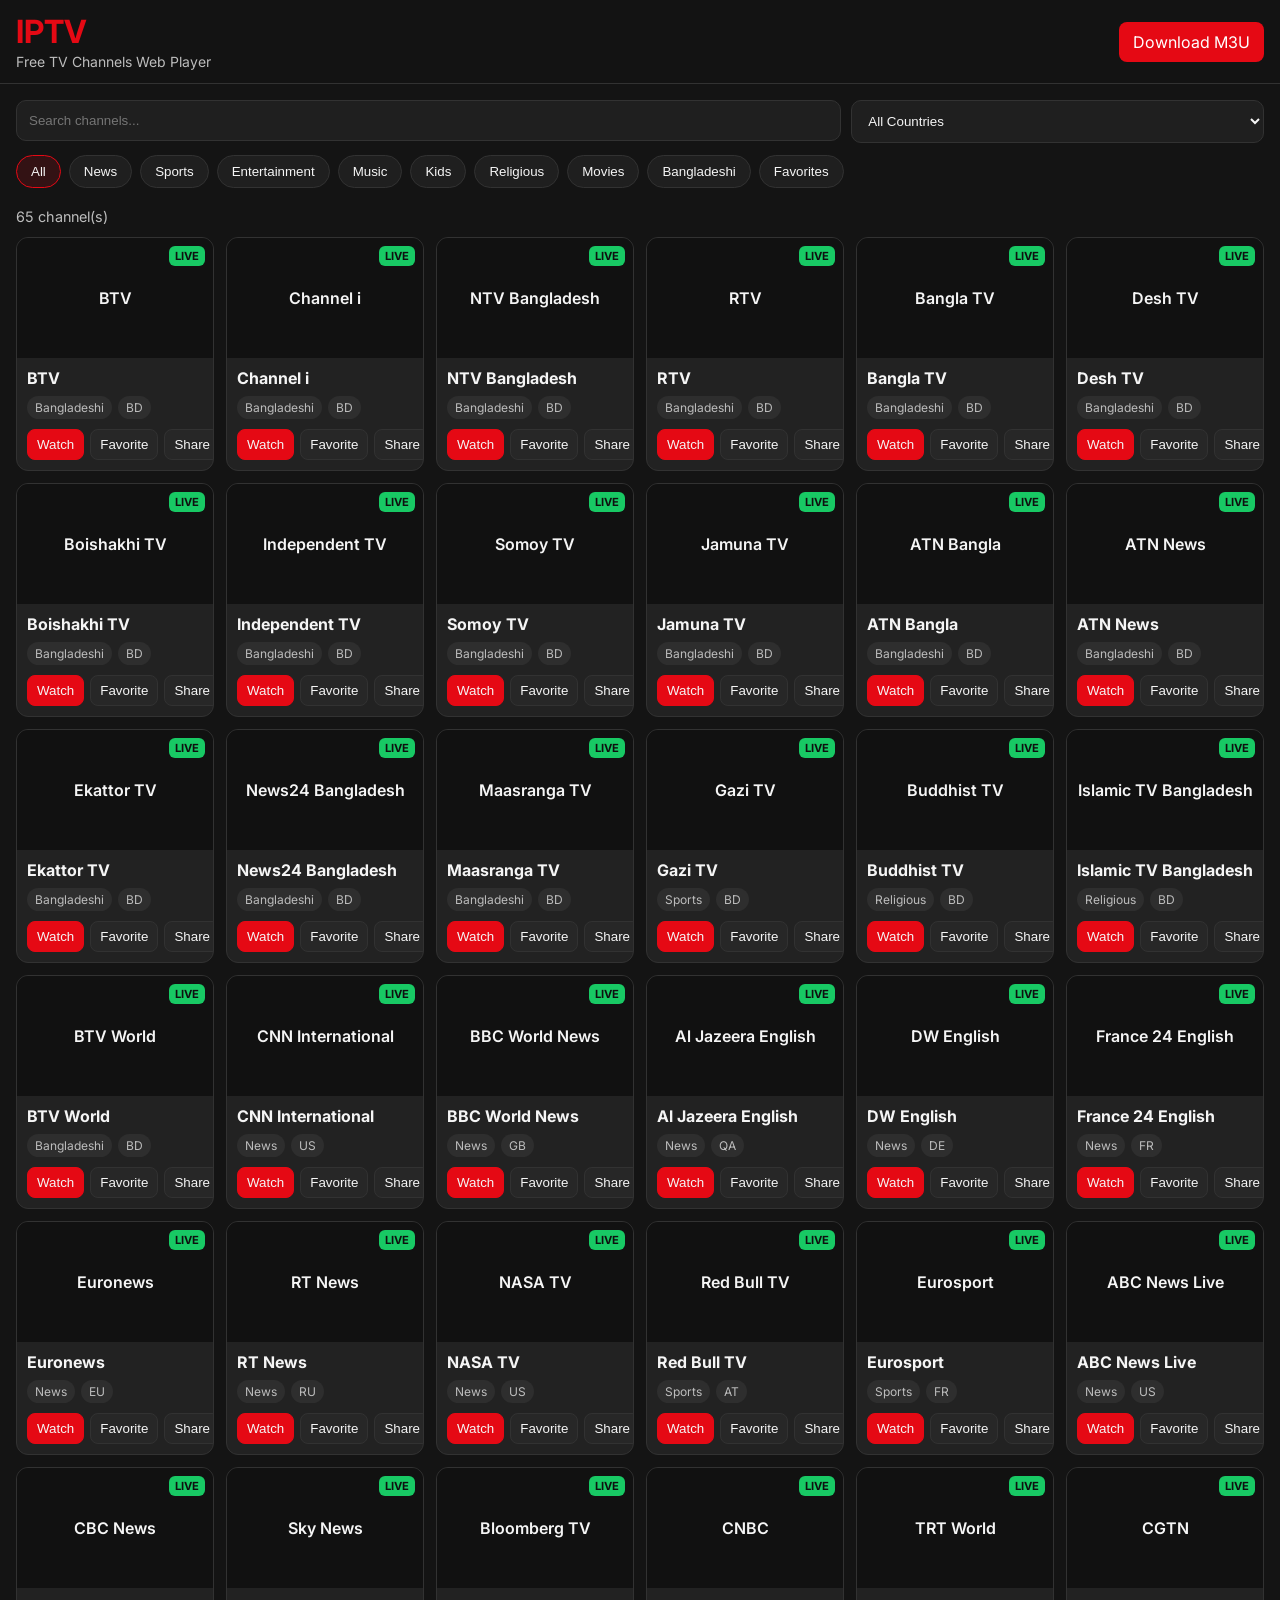
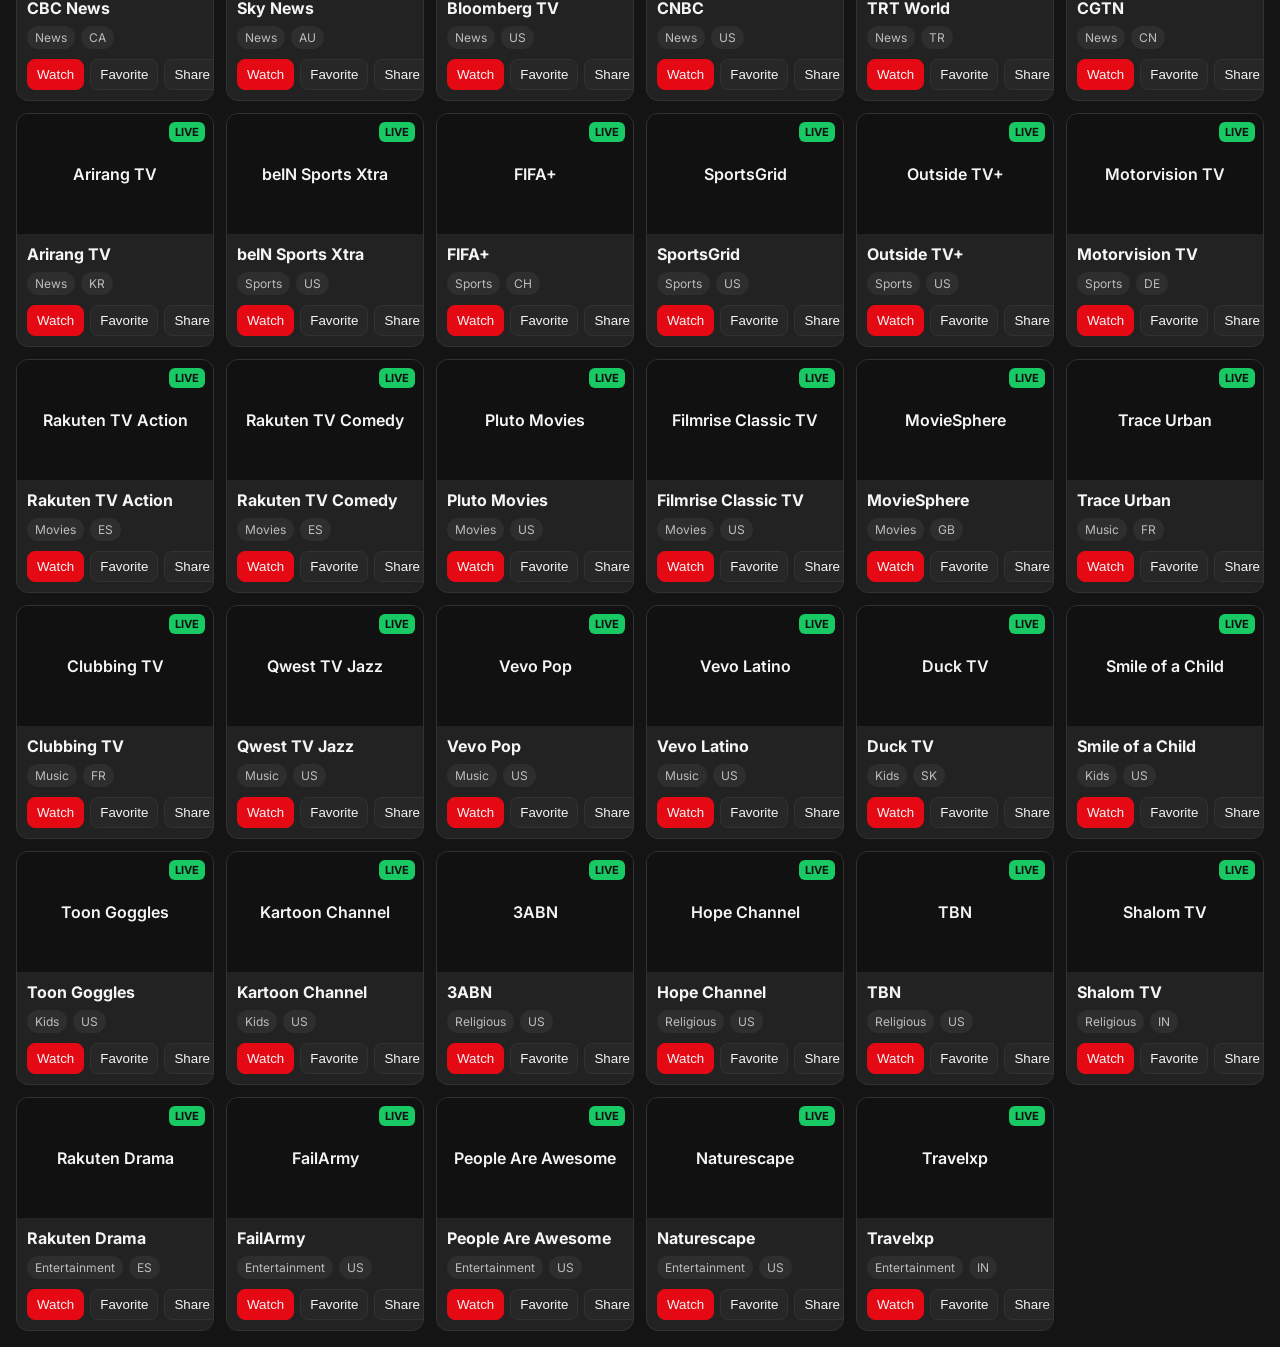
==== index.html @ 196e37d7 "." ====
<!DOCTYPE html>
<html lang="en">
<head>
  <meta charset="UTF-8" />
  <meta name="viewport" content="width=device-width, initial-scale=1.0" />
  <title>IPTV - Free Live TV Channels</title>
  <meta name="description" content="Watch free live TV channels in your browser with category and country filters." />
  <meta name="keywords" content="IPTV, live tv, free tv, m3u, m3u8, bangladesh tv, online streaming" />
  <meta property="og:title" content="IPTV - Free Live TV Channels" />
  <meta property="og:description" content="Stream free live channels instantly from your browser." />
  <meta property="og:image" content="https://maruf.github.io/IPTV/assets/icons/og-image.png" />
  <meta property="og:type" content="website" />
  <meta name="twitter:card" content="summary_large_image" />
  <link rel="icon" type="image/svg+xml" href="assets/icons/favicon.svg" />
  <link rel="alternate icon" href="assets/icons/favicon.ico" />
  <link rel="preconnect" href="https://fonts.googleapis.com" />
  <link rel="preconnect" href="https://fonts.gstatic.com" crossorigin />
  <link href="https://fonts.googleapis.com/css2?family=Inter:wght@400;500;600;700&display=swap" rel="stylesheet" />
  <link rel="stylesheet" href="assets/css/style.css" />
</head>
<body>
  <header class="topbar">
    <div class="brand-wrap">
      <h1>IPTV</h1>
      <span class="tagline">Free TV Channels Web Player</span>
    </div>
    <a class="playlist-link" href="playlist.m3u" download>Download M3U</a>
  </header>

  <main class="container">
    <section class="toolbar">
      <div class="search-wrap">
        <input id="searchInput" type="search" placeholder="Search channels..." autocomplete="off" />
      </div>
      <div class="filter-wrap">
        <select id="countryFilter" aria-label="Filter by country">
          <option value="all">All Countries</option>
        </select>
      </div>
    </section>

    <nav id="categoryTabs" class="tabs" aria-label="Category tabs">
      <button class="tab active" data-category="all">All</button>
      <button class="tab" data-category="news">News</button>
      <button class="tab" data-category="sports">Sports</button>
      <button class="tab" data-category="entertainment">Entertainment</button>
      <button class="tab" data-category="music">Music</button>
      <button class="tab" data-category="kids">Kids</button>
      <button class="tab" data-category="religious">Religious</button>
      <button class="tab" data-category="movies">Movies</button>
      <button class="tab" data-category="bangladeshi">Bangladeshi</button>
      <button class="tab" data-category="favorites">Favorites</button>
    </nav>

    <section class="status-row">
      <span id="resultCount">Loading channels...</span>
      <span id="lastWatchedLabel" class="muted"></span>
    </section>

    <section id="channelGrid" class="channel-grid" aria-live="polite"></section>
  </main>

  <template id="channelCardTemplate">
    <article class="channel-card">
      <div class="logo-wrap">
        <img class="channel-logo" alt="" loading="lazy" />
        <div class="logo-fallback"></div>
        <span class="live-dot">LIVE</span>
      </div>
      <div class="card-body">
        <h3 class="channel-name"></h3>
        <p class="channel-meta">
          <span class="badge category-badge"></span>
          <span class="country-chip"></span>
        </p>
        <div class="card-actions">
          <button class="btn btn-watch" type="button">Watch</button>
          <button class="btn btn-favorite" type="button">Favorite</button>
          <button class="btn btn-share" type="button">Share</button>
        </div>
      </div>
    </article>
  </template>

  <script src="assets/js/channels.js"></script>
  <script src="assets/js/app.js"></script>
</body>
</html>
---- assets/css/style.css ----
:root {
  --bg: #141414;
  --bg-soft: #1f1f1f;
  --card: #222;
  --text: #f5f5f5;
  --muted: #bdbdbd;
  --accent: #e50914;
  --accent-soft: rgba(229, 9, 20, 0.15);
  --success: #18c964;
  --border: #323232;
}

* { box-sizing: border-box; }
html, body { margin: 0; padding: 0; }
body {
  font-family: "Inter", Arial, sans-serif;
  background: var(--bg);
  color: var(--text);
  min-height: 100vh;
}

.topbar {
  position: sticky;
  top: 0;
  z-index: 100;
  background: rgba(20, 20, 20, 0.95);
  border-bottom: 1px solid var(--border);
  display: flex;
  justify-content: space-between;
  align-items: center;
  padding: 12px 16px;
  backdrop-filter: blur(8px);
}

.brand-wrap h1 { margin: 0; color: var(--accent); }
.tagline { font-size: 0.875rem; color: var(--muted); }
.playlist-link {
  background: var(--accent);
  color: #fff;
  text-decoration: none;
  padding: 10px 14px;
  border-radius: 8px;
}

.container { max-width: 1600px; margin: 0 auto; padding: 16px; }
.toolbar { display: grid; gap: 10px; grid-template-columns: 1fr; margin-bottom: 12px; }
input, select {
  width: 100%;
  border: 1px solid var(--border);
  background: var(--bg-soft);
  color: var(--text);
  border-radius: 10px;
  padding: 12px;
}

.tabs {
  display: flex;
  gap: 8px;
  overflow-x: auto;
  padding-bottom: 8px;
  margin-bottom: 12px;
}
.tab {
  border: 1px solid var(--border);
  background: var(--bg-soft);
  color: var(--text);
  border-radius: 999px;
  padding: 8px 14px;
  cursor: pointer;
  transition: all 0.2s ease;
}
.tab.active, .tab:hover {
  border-color: var(--accent);
  background: var(--accent-soft);
}

.status-row {
  display: flex;
  justify-content: space-between;
  gap: 10px;
  margin-bottom: 12px;
  color: var(--muted);
  font-size: 0.9rem;
}

.channel-grid {
  display: grid;
  gap: 12px;
  grid-template-columns: repeat(2, minmax(0, 1fr));
}

.channel-card {
  background: var(--card);
  border: 1px solid var(--border);
  border-radius: 12px;
  overflow: hidden;
  transition: transform 0.25s ease, box-shadow 0.25s ease;
}
.channel-card:hover {
  transform: translateY(-4px);
  box-shadow: 0 8px 24px rgba(0, 0, 0, 0.35);
}

.logo-wrap {
  position: relative;
  background: #111;
  height: 120px;
  display: flex;
  align-items: center;
  justify-content: center;
}
.channel-logo {
  max-width: 90%;
  max-height: 90%;
  object-fit: contain;
}
.logo-fallback {
  display: none;
  align-items: center;
  justify-content: center;
  color: var(--text);
  font-weight: 600;
}
.live-dot {
  position: absolute;
  top: 8px;
  right: 8px;
  background: var(--success);
  color: #0f0f0f;
  font-size: 0.7rem;
  font-weight: 700;
  padding: 3px 6px;
  border-radius: 6px;
}

.card-body { padding: 10px; }
.channel-name { margin: 0 0 8px; font-size: 1rem; }
.channel-meta { margin: 0 0 10px; display: flex; gap: 6px; flex-wrap: wrap; }
.badge, .country-chip {
  background: #2e2e2e;
  border-radius: 999px;
  padding: 4px 8px;
  font-size: 0.75rem;
  color: var(--muted);
}

.card-actions { display: flex; gap: 6px; }
.btn {
  border: 1px solid var(--border);
  border-radius: 8px;
  background: #272727;
  color: var(--text);
  padding: 7px 9px;
  cursor: pointer;
  flex: 1;
  transition: background 0.2s ease, border-color 0.2s ease;
}
.btn-watch { background: var(--accent); border-color: var(--accent); }
.btn:hover { border-color: var(--accent); }

.skeleton {
  height: 220px;
  border-radius: 12px;
  background: linear-gradient(90deg, #222 25%, #2d2d2d 37%, #222 63%);
  background-size: 400% 100%;
  animation: shimmer 1.4s infinite;
}

.muted { color: var(--muted); }

@keyframes shimmer {
  0% { background-position: 100% 0; }
  100% { background-position: 0 0; }
}

@media (min-width: 700px) {
  .toolbar { grid-template-columns: 2fr 1fr; }
  .channel-grid { grid-template-columns: repeat(4, minmax(0, 1fr)); }
}

@media (min-width: 1100px) {
  .channel-grid { grid-template-columns: repeat(6, minmax(0, 1fr)); }
}

*::-webkit-scrollbar { width: 10px; height: 10px; }
*::-webkit-scrollbar-thumb { background: #444; border-radius: 8px; }
*::-webkit-scrollbar-thumb:hover { background: #666; }
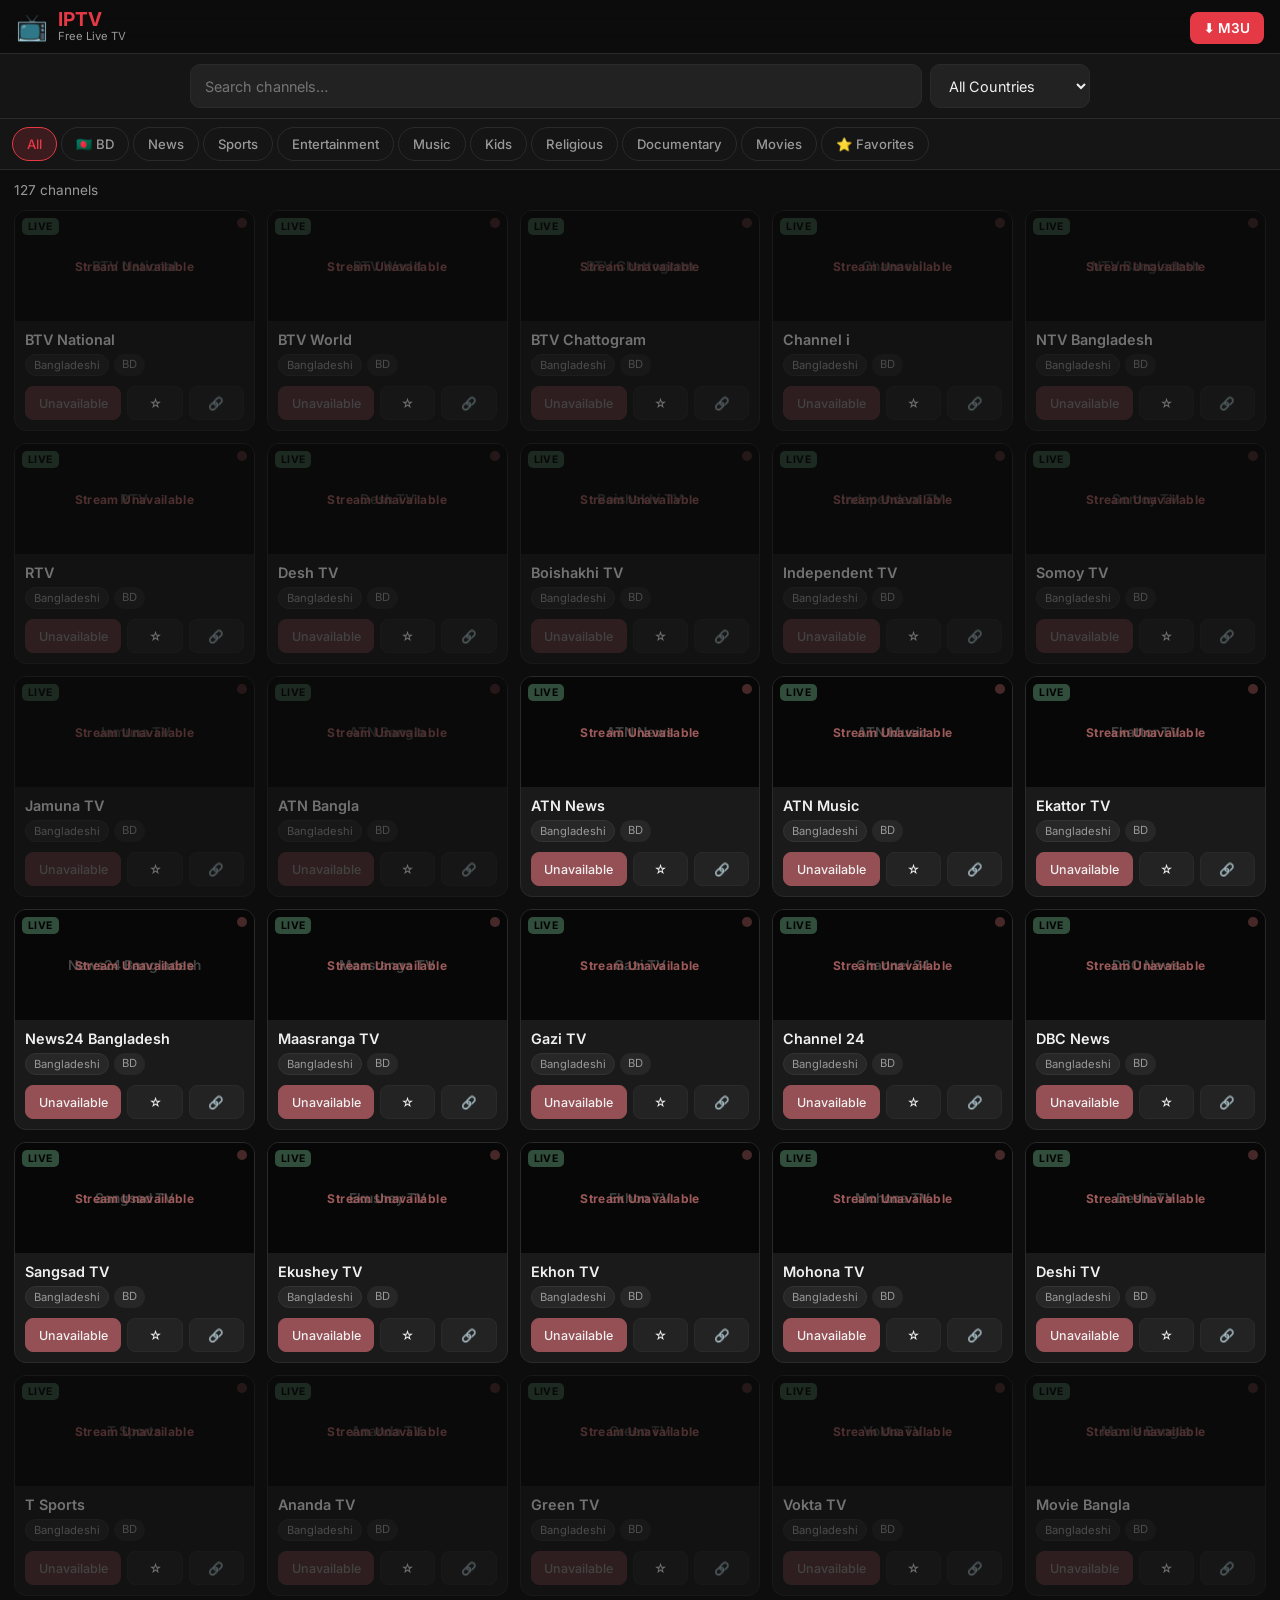
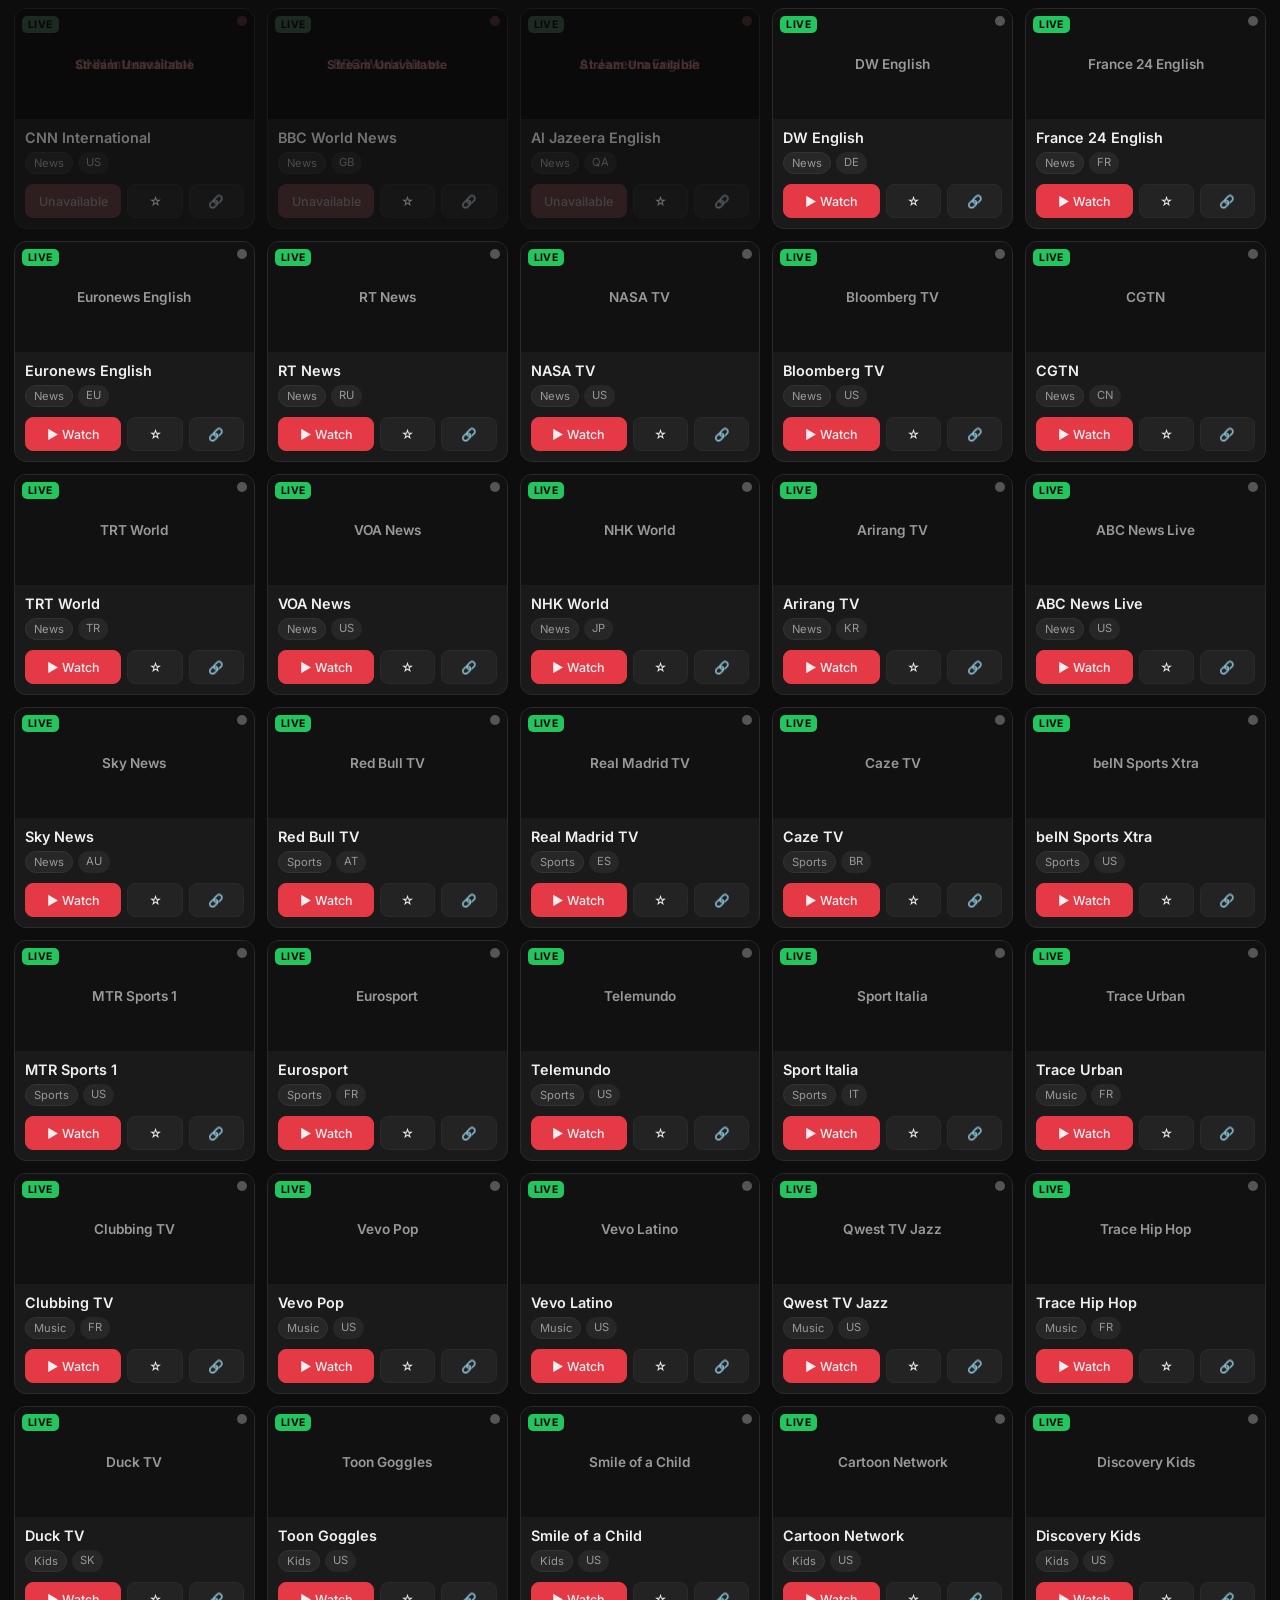
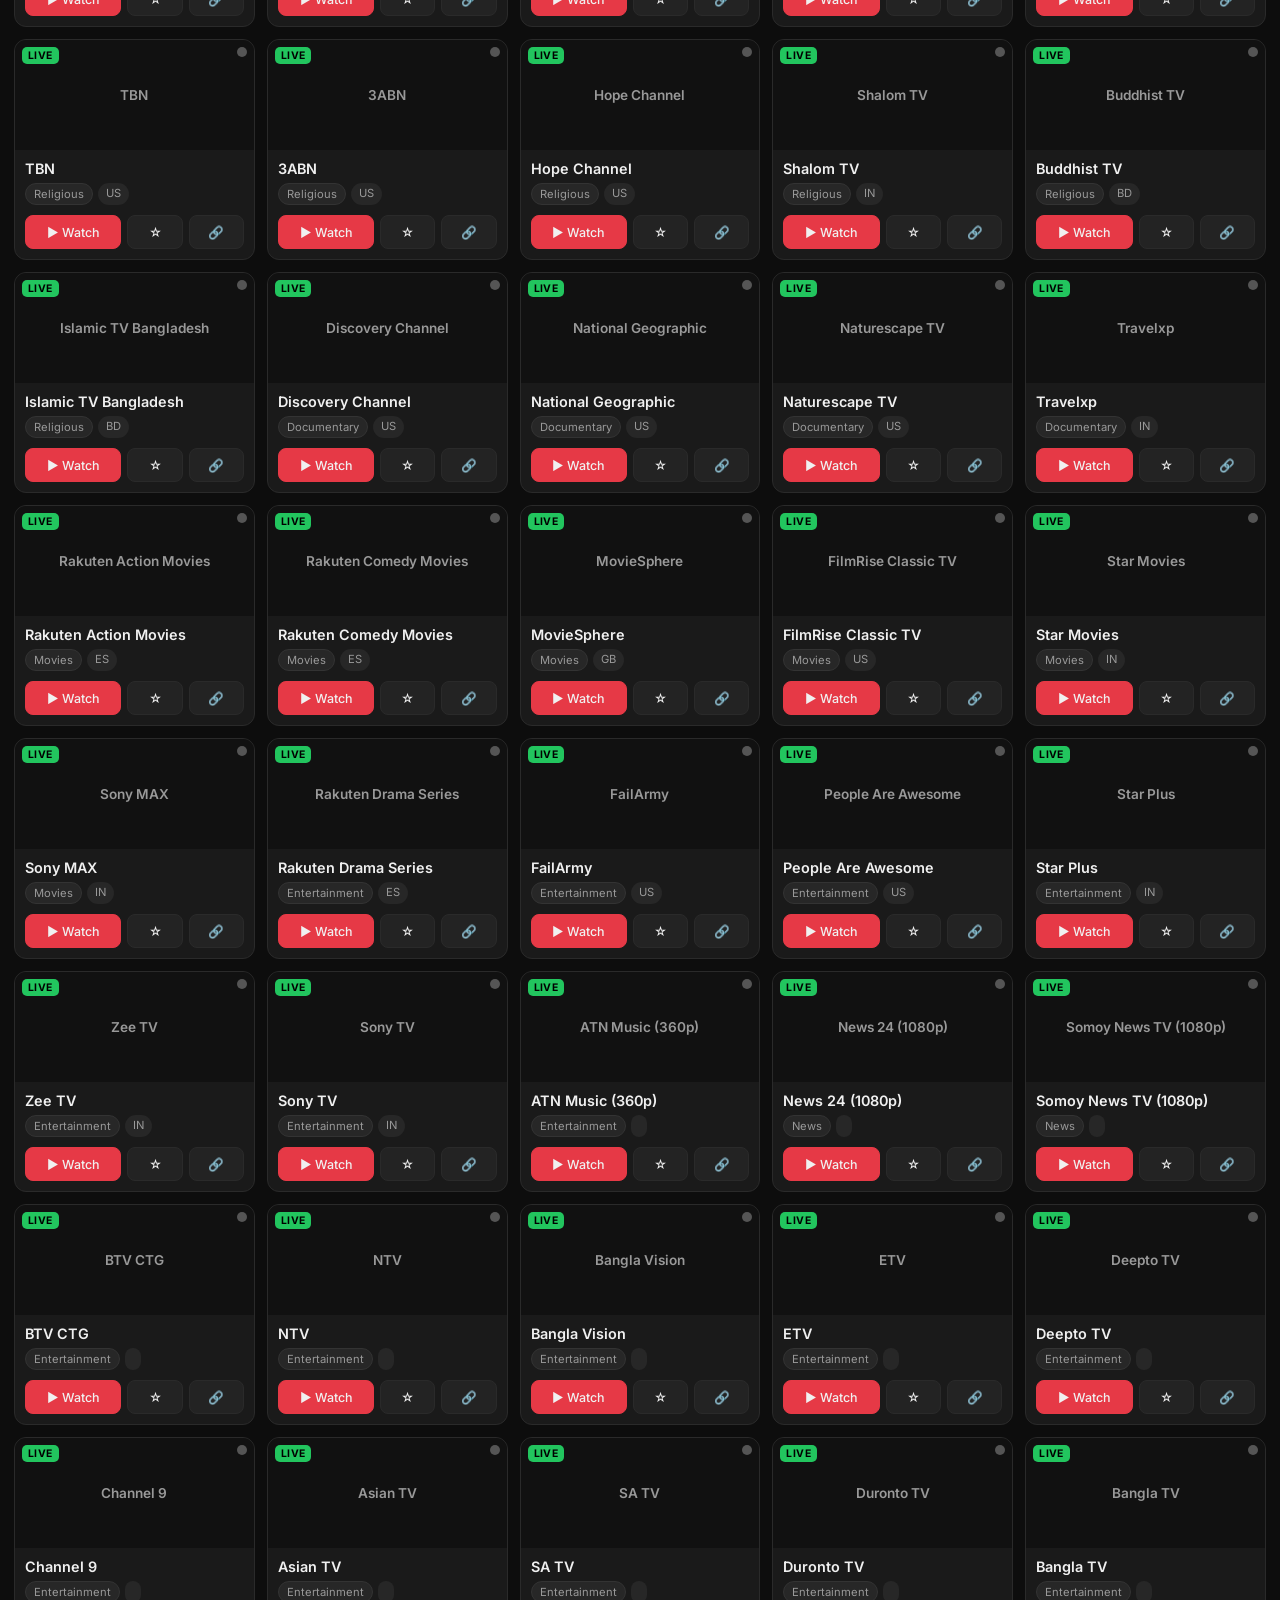
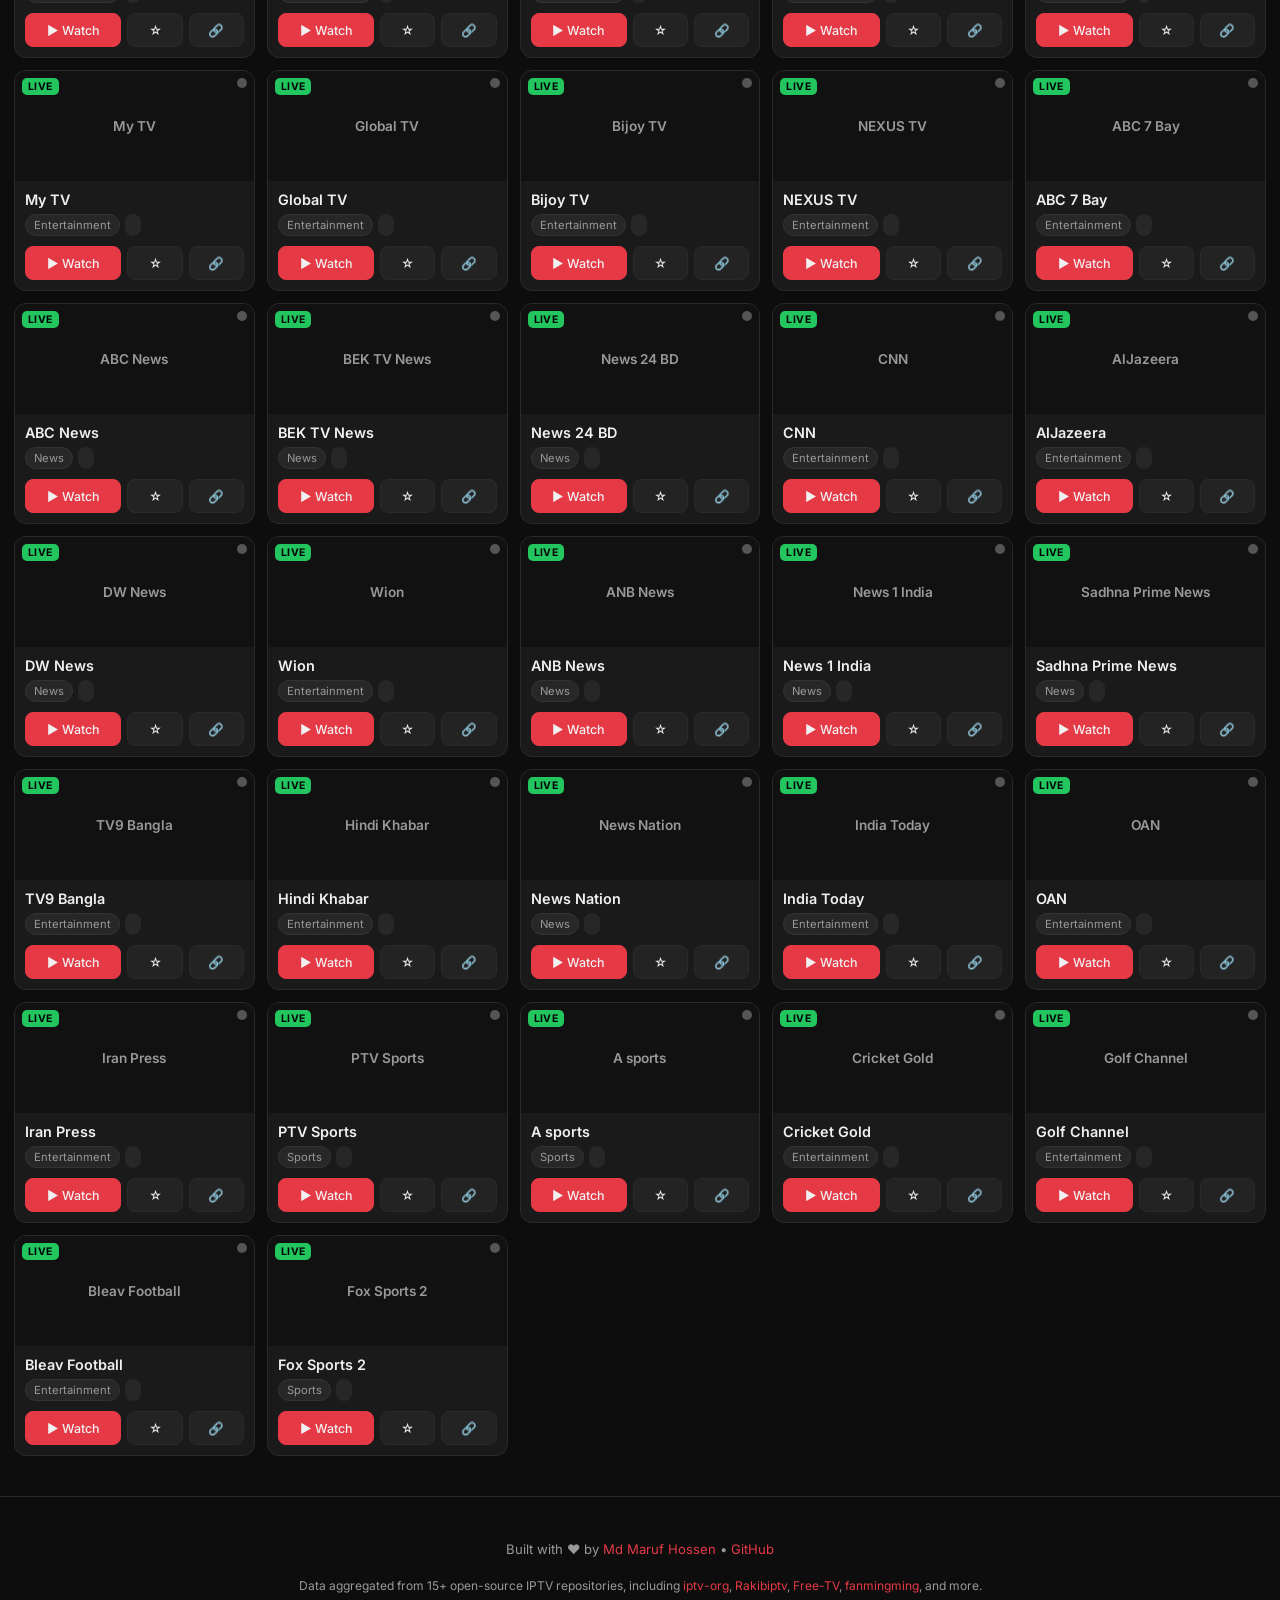
==== commit f93fc06f: "." ====
--- a/index.html
+++ b/index.html
@@ -3,14 +3,17 @@
 <head>
   <meta charset="UTF-8" />
   <meta name="viewport" content="width=device-width, initial-scale=1.0" />
-  <title>IPTV - Free Live TV Channels</title>
-  <meta name="description" content="Watch free live TV channels in your browser with category and country filters." />
-  <meta name="keywords" content="IPTV, live tv, free tv, m3u, m3u8, bangladesh tv, online streaming" />
-  <meta property="og:title" content="IPTV - Free Live TV Channels" />
-  <meta property="og:description" content="Stream free live channels instantly from your browser." />
-  <meta property="og:image" content="https://maruf.github.io/IPTV/assets/icons/og-image.png" />
+  <title>IPTV — Free Live TV Channels</title>
+  <meta name="description" content="Watch 90+ free live TV channels in your browser. BD channels, news, sports, movies. No app, no registration." />
+  <meta name="keywords" content="IPTV, live tv, free tv, bangladesh tv, m3u, m3u8, HLS stream, online tv" />
+  <meta property="og:title" content="IPTV — Free Live TV Channels" />
+  <meta property="og:description" content="Stream free live channels instantly — Bangladeshi, News, Sports, Movies & more." />
+  <meta property="og:image" content="https://MdMarufHossen71.github.io/IPTV/assets/icons/og-image.png" />
+  <meta property="og:url" content="https://MdMarufHossen71.github.io/IPTV/" />
   <meta property="og:type" content="website" />
   <meta name="twitter:card" content="summary_large_image" />
+  <meta name="twitter:title" content="IPTV — Free Live TV Channels" />
+  <meta name="twitter:description" content="90+ verified live channels — BD, News, Sports, Movies and more." />
   <link rel="icon" type="image/svg+xml" href="assets/icons/favicon.svg" />
   <link rel="alternate icon" href="assets/icons/favicon.ico" />
   <link rel="preconnect" href="https://fonts.googleapis.com" />
@@ -19,70 +22,83 @@
   <link rel="stylesheet" href="assets/css/style.css" />
 </head>
 <body>
+
   <header class="topbar">
-    <div class="brand-wrap">
-      <h1>IPTV</h1>
-      <span class="tagline">Free TV Channels Web Player</span>
+    <div class="brand">
+      <div class="brand-logo">📺</div>
+      <div class="brand-text">
+        <span class="brand-name">IPTV</span>
+        <span class="brand-sub">Free Live TV</span>
+      </div>
     </div>
-    <a class="playlist-link" href="playlist.m3u" download>Download M3U</a>
+    <div class="topbar-actions">
+      <a class="btn-m3u" href="playlist.m3u" download title="Download M3U playlist for VLC/IPTV apps">⬇ M3U</a>
+    </div>
   </header>
 
+  <nav class="search-bar-wrap">
+    <div class="search-inner">
+      <input id="searchInput" type="search" placeholder="Search channels…" autocomplete="off" aria-label="Search channels" />
+      <select id="countryFilter" aria-label="Filter by country">
+        <option value="all">All Countries</option>
+      </select>
+    </div>
+  </nav>
+
+  <nav id="categoryTabs" class="tabs-wrap" aria-label="Category tabs">
+    <div class="tabs-scroll">
+      <button class="tab active" data-category="all">All</button>
+      <button class="tab" data-category="Bangladeshi">🇧🇩 BD</button>
+      <button class="tab" data-category="News">News</button>
+      <button class="tab" data-category="Sports">Sports</button>
+      <button class="tab" data-category="Entertainment">Entertainment</button>
+      <button class="tab" data-category="Music">Music</button>
+      <button class="tab" data-category="Kids">Kids</button>
+      <button class="tab" data-category="Religious">Religious</button>
+      <button class="tab" data-category="Documentary">Documentary</button>
+      <button class="tab" data-category="Movies">Movies</button>
+      <button class="tab" data-category="favorites">⭐ Favorites</button>
+    </div>
+  </nav>
+
   <main class="container">
-    <section class="toolbar">
-      <div class="search-wrap">
-        <input id="searchInput" type="search" placeholder="Search channels..." autocomplete="off" />
-      </div>
-      <div class="filter-wrap">
-        <select id="countryFilter" aria-label="Filter by country">
-          <option value="all">All Countries</option>
-        </select>
-      </div>
-    </section>
-
-    <nav id="categoryTabs" class="tabs" aria-label="Category tabs">
-      <button class="tab active" data-category="all">All</button>
-      <button class="tab" data-category="news">News</button>
-      <button class="tab" data-category="sports">Sports</button>
-      <button class="tab" data-category="entertainment">Entertainment</button>
-      <button class="tab" data-category="music">Music</button>
-      <button class="tab" data-category="kids">Kids</button>
-      <button class="tab" data-category="religious">Religious</button>
-      <button class="tab" data-category="movies">Movies</button>
-      <button class="tab" data-category="bangladeshi">Bangladeshi</button>
-      <button class="tab" data-category="favorites">Favorites</button>
-    </nav>
-
-    <section class="status-row">
-      <span id="resultCount">Loading channels...</span>
-      <span id="lastWatchedLabel" class="muted"></span>
-    </section>
-
+    <div class="status-bar">
+      <span id="resultCount">Loading…</span>
+      <span id="lastWatchedLabel" class="muted-text"></span>
+    </div>
     <section id="channelGrid" class="channel-grid" aria-live="polite"></section>
   </main>
 
+  <footer class="site-footer">
+    <p>Built with ❤️ by <a href="https://mdmarufhossen71.site" target="_blank" rel="noopener">Md Maruf Hossen</a> &bull; <a href="https://github.com/MdMarufHossen71/IPTV" target="_blank" rel="noopener">GitHub</a></p>
+    <p class="footer-sources">Data aggregated from 15+ open-source IPTV repositories, including <a href="https://github.com/iptv-org/iptv" target="_blank" rel="noopener">iptv-org</a>, <a href="https://github.com/Rakib49/Rakibiptv" target="_blank" rel="noopener">Rakibiptv</a>, <a href="https://github.com/Free-TV/IPTV" target="_blank" rel="noopener">Free-TV</a>, <a href="https://github.com/fanmingming/live" target="_blank" rel="noopener">fanmingming</a>, and more.</p>
+  </footer>
+
   <template id="channelCardTemplate">
-    <article class="channel-card">
-      <div class="logo-wrap">
+    <article class="channel-card" tabindex="0">
+      <div class="card-logo-wrap">
         <img class="channel-logo" alt="" loading="lazy" />
-        <div class="logo-fallback"></div>
-        <span class="live-dot">LIVE</span>
+        <span class="logo-fallback-text"></span>
+        <span class="live-badge">LIVE</span>
+        <span class="status-dot" title="Checking…"></span>
       </div>
       <div class="card-body">
         <h3 class="channel-name"></h3>
-        <p class="channel-meta">
-          <span class="badge category-badge"></span>
-          <span class="country-chip"></span>
-        </p>
+        <div class="channel-meta">
+          <span class="cat-badge"></span>
+          <span class="country-badge"></span>
+        </div>
         <div class="card-actions">
-          <button class="btn btn-watch" type="button">Watch</button>
-          <button class="btn btn-favorite" type="button">Favorite</button>
-          <button class="btn btn-share" type="button">Share</button>
+          <button class="btn btn-watch" type="button">▶ Watch</button>
+          <button class="btn btn-fav" type="button" title="Add to favorites">☆</button>
+          <button class="btn btn-share" type="button" title="Copy link">🔗</button>
         </div>
       </div>
     </article>
   </template>
 
   <script src="assets/js/channels.js"></script>
+  <script src="assets/js/verify.js"></script>
   <script src="assets/js/app.js"></script>
 </body>
 </html>
--- a/assets/css/style.css
+++ b/assets/css/style.css
@@ -1,187 +1,300 @@
+/* ─── Variables ─────────────────────────────────────────── */
 :root {
-  --bg: #141414;
-  --bg-soft: #1f1f1f;
-  --card: #222;
-  --text: #f5f5f5;
-  --muted: #bdbdbd;
-  --accent: #e50914;
-  --accent-soft: rgba(229, 9, 20, 0.15);
-  --success: #18c964;
-  --border: #323232;
-}
-
-* { box-sizing: border-box; }
+  --bg:         #0d0d0d;
+  --bg-soft:    #151515;
+  --card:       #1a1a1a;
+  --card-hover: #1e1e1e;
+  --border:     #2a2a2a;
+  --text:       #f0f0f0;
+  --muted:      #999;
+  --accent:     #e63946;
+  --accent-dim: rgba(230, 57, 70, 0.18);
+  --green:      #22c55e;
+  --red:        #ef4444;
+  --radius:     12px;
+  --transition: 0.22s ease;
+}
+
+/* ─── Reset ──────────────────────────────────────────────── */
+*, *::before, *::after { box-sizing: border-box; }
 html, body { margin: 0; padding: 0; }
 body {
-  font-family: "Inter", Arial, sans-serif;
+  font-family: "Inter", system-ui, sans-serif;
   background: var(--bg);
   color: var(--text);
   min-height: 100vh;
-}
-
+  -webkit-font-smoothing: antialiased;
+}
+img { display: block; }
+button, input, select { font-family: inherit; }
+a { color: inherit; }
+
+/* ─── Topbar ─────────────────────────────────────────────── */
 .topbar {
   position: sticky;
   top: 0;
-  z-index: 100;
-  background: rgba(20, 20, 20, 0.95);
-  border-bottom: 1px solid var(--border);
+  z-index: 200;
   display: flex;
   justify-content: space-between;
   align-items: center;
-  padding: 12px 16px;
-  backdrop-filter: blur(8px);
-}
-
-.brand-wrap h1 { margin: 0; color: var(--accent); }
-.tagline { font-size: 0.875rem; color: var(--muted); }
-.playlist-link {
+  padding: 10px 16px;
+  background: rgba(13, 13, 13, 0.92);
+  border-bottom: 1px solid var(--border);
+  backdrop-filter: blur(12px);
+}
+.brand { display: flex; align-items: center; gap: 10px; }
+.brand-logo { font-size: 1.6rem; line-height: 1; }
+.brand-name { display: block; font-size: 1.2rem; font-weight: 700; color: var(--accent); line-height: 1; }
+.brand-sub  { display: block; font-size: 0.7rem; color: var(--muted); }
+.btn-m3u {
   background: var(--accent);
   color: #fff;
   text-decoration: none;
+  border-radius: 8px;
+  padding: 8px 14px;
+  font-size: 0.85rem;
+  font-weight: 600;
+  transition: opacity var(--transition);
+  white-space: nowrap;
+}
+.btn-m3u:hover { opacity: 0.85; }
+
+/* ─── Search bar ─────────────────────────────────────────── */
+.search-bar-wrap {
+  background: var(--bg-soft);
+  border-bottom: 1px solid var(--border);
+  padding: 10px 16px;
+}
+.search-inner {
+  display: flex;
+  gap: 8px;
+  max-width: 900px;
+  margin: 0 auto;
+}
+input[type="search"], select {
+  flex: 1;
+  background: #222;
+  border: 1px solid var(--border);
+  border-radius: 10px;
+  color: var(--text);
   padding: 10px 14px;
-  border-radius: 8px;
-}
-
-.container { max-width: 1600px; margin: 0 auto; padding: 16px; }
-.toolbar { display: grid; gap: 10px; grid-template-columns: 1fr; margin-bottom: 12px; }
-input, select {
-  width: 100%;
-  border: 1px solid var(--border);
+  font-size: 0.9rem;
+  outline: none;
+  min-height: 44px;
+  transition: border-color var(--transition);
+}
+input[type="search"]:focus, select:focus {
+  border-color: var(--accent);
+}
+select { flex: 0 0 auto; width: 160px; cursor: pointer; }
+
+/* ─── Category tabs ──────────────────────────────────────── */
+.tabs-wrap {
   background: var(--bg-soft);
-  color: var(--text);
-  border-radius: 10px;
-  padding: 12px;
-}
-
-.tabs {
-  display: flex;
-  gap: 8px;
+  border-bottom: 1px solid var(--border);
+  padding: 0 12px;
+}
+.tabs-scroll {
+  display: flex;
+  gap: 4px;
   overflow-x: auto;
-  padding-bottom: 8px;
-  margin-bottom: 12px;
-}
+  padding: 8px 0;
+  scrollbar-width: none;
+}
+.tabs-scroll::-webkit-scrollbar { display: none; }
 .tab {
   border: 1px solid var(--border);
-  background: var(--bg-soft);
-  color: var(--text);
+  background: transparent;
+  color: var(--muted);
   border-radius: 999px;
-  padding: 8px 14px;
+  padding: 6px 14px;
+  font-size: 0.82rem;
+  font-weight: 500;
   cursor: pointer;
-  transition: all 0.2s ease;
-}
-.tab.active, .tab:hover {
+  white-space: nowrap;
+  min-height: 34px;
+  transition: all var(--transition);
+}
+.tab:hover { color: var(--text); border-color: #555; }
+.tab.active {
+  background: var(--accent-dim);
   border-color: var(--accent);
-  background: var(--accent-soft);
-}
-
-.status-row {
+  color: var(--accent);
+}
+
+/* ─── Main container ─────────────────────────────────────── */
+.container { max-width: 1700px; margin: 0 auto; padding: 12px 14px 40px; }
+.status-bar {
   display: flex;
   justify-content: space-between;
-  gap: 10px;
+  align-items: center;
   margin-bottom: 12px;
-  color: var(--muted);
-  font-size: 0.9rem;
-}
-
+  font-size: 0.85rem;
+  color: var(--muted);
+}
+
+/* ─── Channel grid ───────────────────────────────────────── */
 .channel-grid {
   display: grid;
   gap: 12px;
-  grid-template-columns: repeat(2, minmax(0, 1fr));
-}
-
+  grid-template-columns: repeat(2, 1fr);
+}
+@media (min-width: 560px)  { .channel-grid { grid-template-columns: repeat(3, 1fr); } }
+@media (min-width: 860px)  { .channel-grid { grid-template-columns: repeat(4, 1fr); } }
+@media (min-width: 1100px) { .channel-grid { grid-template-columns: repeat(5, 1fr); } }
+@media (min-width: 1400px) { .channel-grid { grid-template-columns: repeat(6, 1fr); } }
+
+/* ─── Channel card ───────────────────────────────────────── */
 .channel-card {
   background: var(--card);
   border: 1px solid var(--border);
-  border-radius: 12px;
+  border-radius: var(--radius);
   overflow: hidden;
-  transition: transform 0.25s ease, box-shadow 0.25s ease;
-}
-.channel-card:hover {
-  transform: translateY(-4px);
-  box-shadow: 0 8px 24px rgba(0, 0, 0, 0.35);
-}
-
-.logo-wrap {
+  cursor: pointer;
+  transition: transform var(--transition), box-shadow var(--transition), border-color var(--transition);
+}
+.channel-card:hover, .channel-card:focus-visible {
+  transform: translateY(-4px) scale(1.01);
+  box-shadow: 0 0 0 1px var(--accent), 0 12px 32px rgba(230,57,70,.18);
+  border-color: var(--accent);
+  outline: none;
+}
+.channel-card.offline {
+  opacity: 0.45;
+  filter: grayscale(60%);
+}
+.card-logo-wrap {
   position: relative;
   background: #111;
-  height: 120px;
+  height: 110px;
   display: flex;
   align-items: center;
   justify-content: center;
+  overflow: hidden;
 }
 .channel-logo {
-  max-width: 90%;
-  max-height: 90%;
+  max-width: 88%;
+  max-height: 88%;
   object-fit: contain;
 }
-.logo-fallback {
+.logo-fallback-text {
   display: none;
+  font-size: 0.85rem;
+  font-weight: 600;
+  color: var(--muted);
+  text-align: center;
+  padding: 8px;
+}
+.live-badge {
+  position: absolute;
+  top: 7px;
+  left: 7px;
+  background: var(--green);
+  color: #000;
+  font-size: 0.65rem;
+  font-weight: 700;
+  padding: 2px 6px;
+  border-radius: 5px;
+  letter-spacing: .04em;
+}
+.status-dot {
+  position: absolute;
+  top: 7px;
+  right: 7px;
+  width: 10px;
+  height: 10px;
+  border-radius: 50%;
+  background: #555;
+  transition: background var(--transition);
+}
+.status-dot.live    { background: var(--green); }
+.status-dot.dead    { background: var(--red); }
+.status-dot.offline-badge { background: var(--red); }
+
+.card-body { padding: 10px; }
+.channel-name {
+  margin: 0 0 6px;
+  font-size: 0.9rem;
+  font-weight: 600;
+  white-space: nowrap;
+  overflow: hidden;
+  text-overflow: ellipsis;
+}
+.channel-meta { display: flex; gap: 5px; flex-wrap: wrap; margin-bottom: 10px; }
+.cat-badge, .country-badge {
+  font-size: 0.7rem;
+  padding: 3px 8px;
+  border-radius: 999px;
+  background: #272727;
+  color: var(--muted);
+  white-space: nowrap;
+}
+.cat-badge { border: 1px solid #333; }
+
+.card-actions { display: flex; gap: 6px; }
+.btn {
+  flex: 1;
+  border: 1px solid var(--border);
+  background: #232323;
+  color: var(--text);
+  border-radius: 8px;
+  padding: 7px 6px;
+  font-size: 0.78rem;
+  font-weight: 500;
+  cursor: pointer;
+  min-height: 34px;
+  transition: background var(--transition), border-color var(--transition);
+}
+.btn:hover { border-color: var(--accent); }
+.btn-watch { background: var(--accent); border-color: var(--accent); flex: 2; }
+.btn-watch:hover { background: #c1121f; }
+.btn-fav.active { color: gold; border-color: gold; }
+
+/* Offline badge overlay */
+.offline-label {
+  position: absolute;
+  inset: 0;
+  display: flex;
   align-items: center;
   justify-content: center;
-  color: var(--text);
-  font-weight: 600;
-}
-.live-dot {
-  position: absolute;
-  top: 8px;
-  right: 8px;
-  background: var(--success);
-  color: #0f0f0f;
-  font-size: 0.7rem;
+  background: rgba(0,0,0,.55);
+  color: var(--red);
+  font-size: 0.75rem;
   font-weight: 700;
-  padding: 3px 6px;
-  border-radius: 6px;
-}
-
-.card-body { padding: 10px; }
-.channel-name { margin: 0 0 8px; font-size: 1rem; }
-.channel-meta { margin: 0 0 10px; display: flex; gap: 6px; flex-wrap: wrap; }
-.badge, .country-chip {
-  background: #2e2e2e;
-  border-radius: 999px;
-  padding: 4px 8px;
-  font-size: 0.75rem;
-  color: var(--muted);
-}
-
-.card-actions { display: flex; gap: 6px; }
-.btn {
-  border: 1px solid var(--border);
-  border-radius: 8px;
-  background: #272727;
-  color: var(--text);
-  padding: 7px 9px;
-  cursor: pointer;
-  flex: 1;
-  transition: background 0.2s ease, border-color 0.2s ease;
-}
-.btn-watch { background: var(--accent); border-color: var(--accent); }
-.btn:hover { border-color: var(--accent); }
-
+  letter-spacing: .03em;
+}
+
+/* ─── Skeleton loader ────────────────────────────────────── */
 .skeleton {
-  height: 220px;
-  border-radius: 12px;
-  background: linear-gradient(90deg, #222 25%, #2d2d2d 37%, #222 63%);
+  height: 200px;
+  border-radius: var(--radius);
+  background: linear-gradient(90deg, #1a1a1a 25%, #232323 37%, #1a1a1a 63%);
   background-size: 400% 100%;
   animation: shimmer 1.4s infinite;
 }
-
-.muted { color: var(--muted); }
-
 @keyframes shimmer {
-  0% { background-position: 100% 0; }
-  100% { background-position: 0 0; }
-}
-
-@media (min-width: 700px) {
-  .toolbar { grid-template-columns: 2fr 1fr; }
-  .channel-grid { grid-template-columns: repeat(4, minmax(0, 1fr)); }
-}
-
-@media (min-width: 1100px) {
-  .channel-grid { grid-template-columns: repeat(6, minmax(0, 1fr)); }
-}
-
-*::-webkit-scrollbar { width: 10px; height: 10px; }
-*::-webkit-scrollbar-thumb { background: #444; border-radius: 8px; }
-*::-webkit-scrollbar-thumb:hover { background: #666; }
+  0%   { background-position: 100% 50%; }
+  100% { background-position:   0% 50%; }
+}
+
+/* ─── Footer ─────────────────────────────────────────────── */
+.site-footer {
+  text-align: center;
+  padding: 28px 16px;
+  border-top: 1px solid var(--border);
+  color: var(--muted);
+  font-size: 0.82rem;
+  line-height: 1.8;
+}
+.site-footer a { color: var(--accent); text-decoration: none; }
+.site-footer a:hover { text-decoration: underline; }
+.footer-sources { font-size: 0.75rem; }
+
+/* ─── Helpers ────────────────────────────────────────────── */
+.muted-text { color: var(--muted); font-size: 0.82rem; }
+.empty-msg  { color: var(--muted); padding: 20px; font-size: 0.95rem; }
+
+/* ─── Scrollbar ──────────────────────────────────────────── */
+*::-webkit-scrollbar        { width: 8px; height: 8px; }
+*::-webkit-scrollbar-thumb  { background: #333; border-radius: 8px; }
+*::-webkit-scrollbar-thumb:hover { background: #555; }
